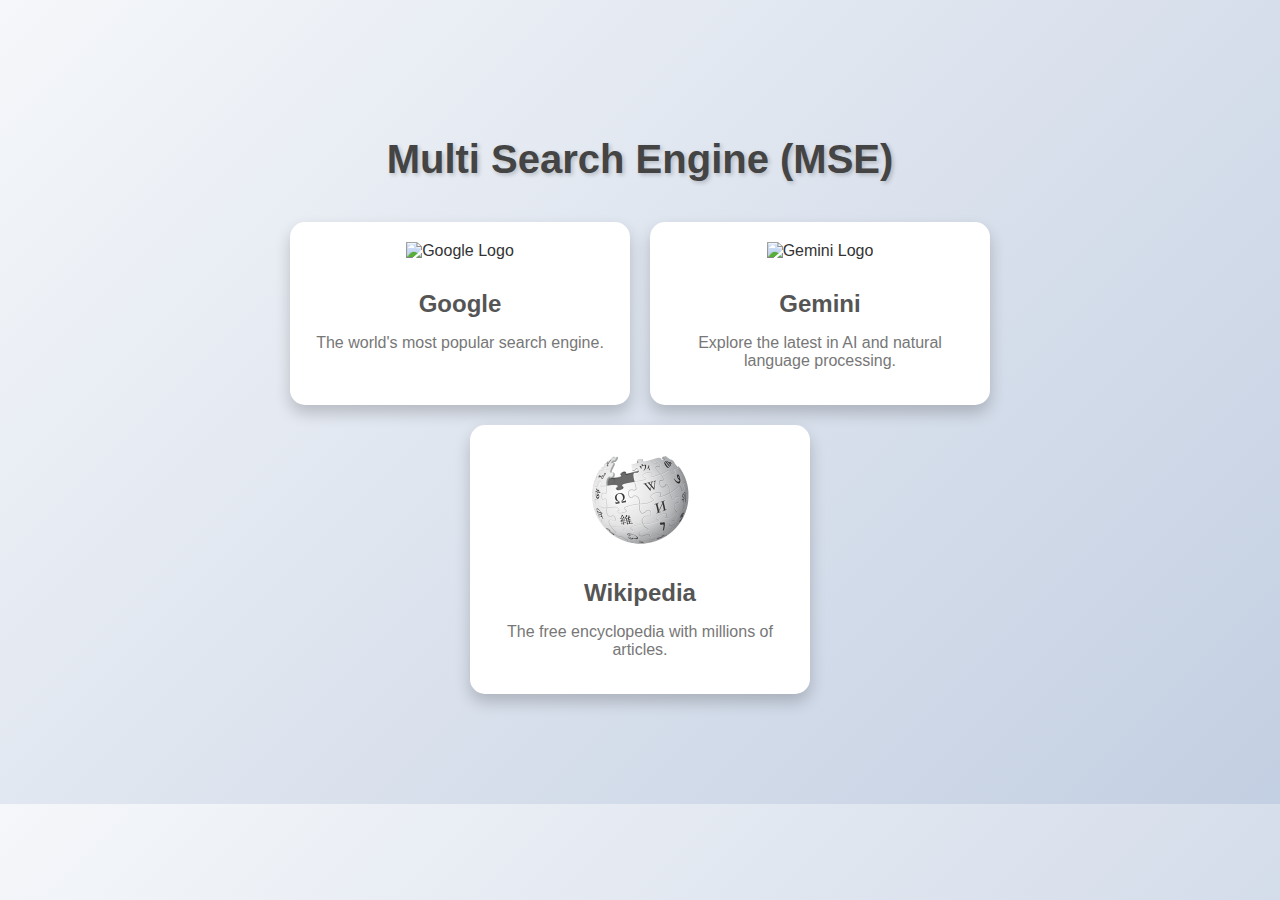
==== index.html @ 3b34fd86 "Multi-search-Engine" ====
<!DOCTYPE html>
<html lang="en">
<head>
    <meta charset="UTF-8">
    <meta name="viewport" content="width=device-width, initial-scale=1.0">
    <link rel="icon" type="image/x-icon" href="Wikipedia.png">
    <title>Multi-Search Engine Interface</title>
    <link rel="stylesheet" href="./css/style.css">
    <link rel="stylesheet" href="./css/index.css">
</head>
<body class="index-background">
    <div class="container">
        <h1>Multi Search Engine (MSE)</h1>
        <div class="search-cards">
            <div class="search-card" onclick="redirectToSearchPage('google')">
                <img src="https://w7.pngwing.com/pngs/523/198/png-transparent-google-logo-google-search-google-play-google-text-logo-number-thumbnail.png" alt="Google Logo">
                <h2>Google</h2>
                <p>The world's most popular search engine.</p>
            </div>
            <div class="search-card" onclick="redirectToSearchPage('gemini')">
                <img src="https://static.toiimg.com/thumb/msid-110225707,imgsize-6952,width-400,resizemode-4/110225707.jpg" alt="Gemini Logo">
                <h2>Gemini</h2>
                <p>Explore the latest in AI and natural language processing.</p>
            </div>
            <div class="search-card" onclick="redirectToSearchPage('wikipedia')">
                <img src="Wikipedia.png" alt="Wikipedia Logo">
                <h2>Wikipedia</h2>
                <p>The free encyclopedia with millions of articles.</p>
            </div>
        </div>
    </div>
    <script>
        function redirectToSearchPage(searchEngine) {
            if (searchEngine === 'google') {
                history.pushState({ page: 'google' }, '', 'google.html');
                window.location.href = 'google.html';
            } else if (searchEngine === 'gemini') {
                history.pushState({ page: 'gemini' }, '', 'gemini.html');
                window.location.href = 'gemini.html';
            } else if (searchEngine === 'wikipedia') {
                history.pushState({ page: 'wikipedia' }, '', 'wikipedia.html');
                window.location.href = 'wikipedia.html';
            }
        }
    </script>
</body>
</html>
---- css/style.css ----
body {
    font-family: Arial, sans-serif;
    margin: 0;
    padding: 0;
}
.index-background::before {
    content: "";
    position: absolute;
    top: 0;
    left: 0;
    right: 0;
    bottom: 0;
    background-image: url('images/multi-search-engine-logo.png');
    background-size: 50%; /* Adjust the size as needed */
    opacity: 0.2; /* Adjust the opacity to make it lighter */
    z-index: -1; /* Ensure it stays behind all content */
}
.wikipedia-background {
    background-image: url('https://images.unsplash.com/photo-1629196911514-cfd8d628ba26?q=80&w=3699&auto=format&fit=crop&ixlib=rb-4.0.3&ixid=M3wxMjA3fDB8MHxwaG90by1wYWdlfHx8fGVufDB8fHx8fA%3D%3DD');
}

.container {
    text-align: center;
    align-items: center;
    padding: 20px;
    width: 80%;
    margin: 50px auto;
}

h1 {
    font-size: 48px; /* Very large font size */
    font-weight: bold;
    margin-bottom: 50px;
    position: relative; /* Required for animation */
    animation: enlarge 1s ease-in-out infinite alternate; /* Animation definition */
}

.search-buttons {
    margin-left: 10px;
    display: flex;
    justify-content: center;
    gap: 30px;
}

.google-search-button, .gemini-search-button, .wiki-search-button {
    padding: 10px 20px;
    font-size: 16px;
    color: rgb(255, 255, 255);
    border: none;
    border-radius: 5px;
    cursor: pointer;
    transition: background-color 0.3s, transform 0.3s;
}

.google-search-button {
    background-color: #0a20e0;
}

.google-search-button:hover {
    background-color: #0a20e0;
    transform: scale(1.05);
}

.gemini-search-button {
    background-color: #0a20e0;
}

.gemini-search-button:hover {
    background-color: #0a20e0;
    transform: scale(1.05);
}

.wiki-search-button {
    background-color: #0a20e0;
}

.wiki-search-button:hover {
    background-color: #0a20e0;
    transform: scale(1.05);
}

.search-bar {
    margin-top: 20px;
    display: flex;
    align-items: center;
    justify-content: space-between;
    margin-bottom: 20px;
    width: 100%;
    height: 25px; /* Adjust the height as needed */
}

#search-query {
    padding: 10px;
    border: 1px solid #ccc;
    border-radius: 4px;
    width: 90%;
    font-size: 16px; /* Example font size */
    caret-color: red; /* Example color for caret */
    height: 100%;
}

/* Adjust caret size */
#search-query::selection {
    background: rgba(0, 0, 255, 0.3); /* Example selection background color */
}

button {
    padding: 15px; /* Adjust button padding for better height proportion */
    margin: 5px;
    border: 1px solid #ccc;
    border-radius: 4px;
}

.google-search-bar {
    align-items: center;
    justify-content: space-between;
    margin-bottom: 20px;
    width: 100%;
}

.search-info {
    position: absolute;
    display: flex;
    align-items: center;
    text-align: center;
    justify-content: center;
}

#search-engine-info {
    margin-right: 10px;
}

#search-engine {
    padding: 4px;
    margin: 5px;
    border: 1px solid #ccc;
    border-radius: 4px;
    font-size: 15px;
}

#custom-search,
#google-search-box,
#google-results {
    margin-top: 20px;
    width: 100%;
    display: flex;
    height: 100%;
}

.results {
    margin-top: 100px; /* Add margin to create space between search bar and results */
}

.results ul {
    list-style: none;
    padding: 0;
}

.results li {
    margin-bottom: 10px;
    padding: 10px;
    background: #f9f9f9;
    border: 1px solid #ddd;
    border-radius: 4px;
    transition: background-color 0.3s;
}

.results li:hover {
    background-color: #eaeaea;
}

.engine-image img {
    width: 100%;
    max-width: 600px;
    border-radius: 8px;
}

/* Custom styles for Google CSE suggestion box */
.gsc-completion-container {
    position: absolute !important;
    top: calc(100% + 10px) !important;
    left: 0 !important;
    width: 100% !important;
    z-index: 1000;
}

.gsc-completion-container .gsc-completion {
    width: 100% !important;
}

.gsc-results-wrapper-overlay {
    z-index: 999 !important;
}

.help-text {
    /* margin-top: -50px; */
    font-size: 50px;
    margin-bottom: 50px;
    color: #70757a; /* Gray text color */
}

.columns {
    display: flex;
    justify-content: space-around;
    flex-wrap: wrap;
    margin-bottom: 20px;
}

.column {
    flex: 0 1 calc(25% - 20px); /* Adjust column width */
    background-color: #ffffff;
    padding: 20px;
    border-radius: 8px;
    box-shadow: 0 4px 8px rgba(0, 0, 0, 0.1);
    margin-bottom: 20px;
    transition: transform 0.3s ease;
}

.column:hover {
    transform: translateY(-10px);
}

.column h2 {
    font-size: 18px;
    margin-bottom: 10px;
    color: #1a0dab; /* Google blue */
}
/* 
@keyframes enlarge {
    from {
        transform: scale(1);
    }
    to {
        transform: scale(1.1);
    }
} */

/* Header styles */
header {
    display: flex;
    justify-content: flex-end;
    align-items: center;
    padding: 10px 20px;
    background-color: orange;
    width: 100%;
    box-sizing: border-box;
}

.header-buttons {
    display: flex;
    gap: 10px;
}

.header-button {
    padding: 10px 20px;
    border: none;
    border-radius: 5px;
    font-size: 14px;
    cursor: pointer;
    transition: background-color 0.3s ease, transform 0.3s ease;
}

.header-button.home {
    background-color: #0a20e0;
    color: white;
}

.header-button.home:hover {
    background-color: #0a20e0;
    transform: scale(1.05);
}

.header-button.google {
    background-color: #0a20e0;
    color: white;
}

.header-button.google:hover {
    background-color: #0a20e0;
    transform: scale(1.05);
}

.header-button.gemini {
    background-color: #0a20e0;
    color: white;
}

.header-button.gemini:hover {
    background-color: #0a20e0;
    transform: scale(1.05);
}

.header-button.wikipedia {
    background-color: #0a20e0;
    color: white;
}

.header-button.wikipedia:hover {
    background-color: #0a20e0;
    transform: scale(1.05);
}

/* Media Queries for Responsiveness */
@media (max-width: 1200px) {
    .column {
        flex: 0 1 calc(33.333% - 20px); /* Adjust column width */
    }
}

@media (max-width: 992px) {
    .column {
        flex: 0 1 calc(50% - 20px); /* Adjust column width */
    }
    h1 {
        font-size: 36px; /* Adjust font size */
    }
    .search-buttons {
        gap: 20px; /* Adjust gap between buttons */
    }
}

@media (max-width: 768px) {
    .column {
        flex: 0 1 calc(100% - 20px); /* Adjust column width */
    }
    h1 {
        font-size: 28px; /* Adjust font size */
    }
    .search-buttons {
        flex-direction: column; /* Stack buttons vertically */
        gap: 10px; /* Adjust gap between buttons */
    }
    .container {
        width: 90%; /* Adjust container width */
    }
}

@media (max-width: 576px) {
    h1 {
        font-size: 24px; /* Adjust font size */
    }
    .search-buttons {
        gap: 5px; /* Adjust gap between buttons */
    }
    .google-search-button, .gemini-search-button, .wiki-search-button {
        font-size: 14px; /* Adjust button font size */
        padding: 8px 16px; /* Adjust button padding */
    }
    #search-query {
        width: 100%; /* Make search query input full width */
    }
    .container {
        padding: 10px; /* Adjust container padding */
    }
}
/* Adjustments for smaller screens header */
@media (max-width: 576px) {
    header {
        justify-content: center; /* Center align buttons on smaller screens */
        padding: 10px; /* Adjust padding */
    }

    .header-buttons {
        flex-wrap: wrap; /* Wrap buttons to new line */
        justify-content: center; /* Center buttons */
    }

    .header-button {
        padding: 8px 12px; /* Adjust button padding */
        font-size: 12px; /* Adjust button font size */
    }
}
---- css/index.css ----
/* General Body Styling */
body {
    font-family: 'Arial', sans-serif;
    margin: 0;
    padding: 0;
    background: linear-gradient(135deg, #f5f7fa, #c3cfe2); /* Soft gradient background */
    color: #333;
}

/* Container Styling */
.container {
    text-align: center;
    padding: 60px;
}

/* Heading Styling */
h1 {
    color: #444;
    margin-bottom: 40px;
    font-size: 2.5em;
    font-weight: bold;
    text-shadow: 2px 2px 4px rgba(0, 0, 0, 0.2);
}

/* Cards Container Styling */
.search-cards {
    display: flex;
    justify-content: center;
    gap: 20px;
    flex-wrap: wrap;
}

/* Individual Card Styling */
.search-card {
    background: white;
    border-radius: 15px;
    box-shadow: 0 8px 16px rgba(0, 0, 0, 0.2);
    width: 300px;
    text-align: center;
    padding: 20px;
    cursor: pointer;
    transition: transform 0.3s ease, box-shadow 0.3s ease, background 0.3s ease;
    position: relative;
    overflow: hidden;
}

.search-card img {
    width: 100px;
    height: auto;
    margin-bottom: 15px;
    transition: transform 0.3s ease;
}

.search-card h2 {
    color: #555;
    margin: 15px 0;
    font-size: 1.5em;
}

.search-card p {
    color: #777;
    font-size: 1em;
    margin-bottom: 15px;
}

/* Card Hover Effects */
.search-card:hover {
    transform: scale(1.05);
    box-shadow: 0 12px 24px rgba(0, 0, 0, 0.3);
    background: #f9f9f9; /* Light background on hover */
}

.search-card:hover img {
    transform: scale(1.1); /* Slightly zoom in the image */
}

/* Card Overlay Effect */
.search-card::before {
    content: '';
    position: absolute;
    top: 0;
    left: 0;
    width: 100%;
    height: 100%;
    background: rgba(255, 255, 255, 0.5); /* Semi-transparent overlay */
    transition: opacity 0.3s ease;
    opacity: 0;
    z-index: 0;
}

.search-card:hover::before {
    opacity: 1; /* Show overlay on hover */
}

.search-card > * {
    position: relative;
    z-index: 1; /* Ensure content is above the overlay */
}
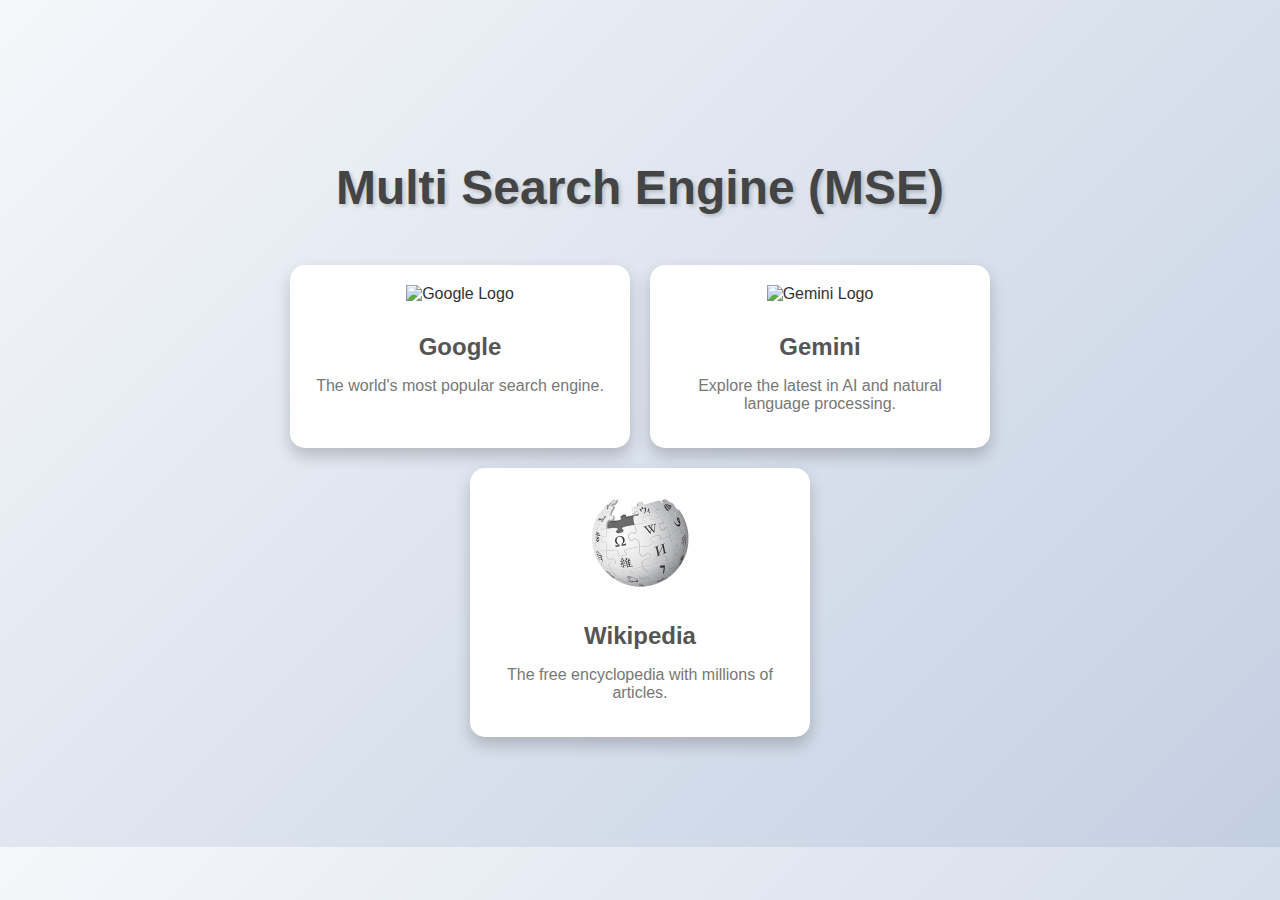
==== commit 47682b35: "create image file" ====
--- a/index.html
+++ b/index.html
@@ -1,47 +1,53 @@
 <!DOCTYPE html>
 <html lang="en">
-<head>
-    <meta charset="UTF-8">
-    <meta name="viewport" content="width=device-width, initial-scale=1.0">
-    <link rel="icon" type="image/x-icon" href="Wikipedia.png">
+  <head>
+    <meta charset="UTF-8" />
+    <meta name="viewport" content="width=device-width, initial-scale=1.0" />
+    <link rel="icon" type="image/x-icon" href="Wikipedia.png" />
     <title>Multi-Search Engine Interface</title>
-    <link rel="stylesheet" href="./css/style.css">
-    <link rel="stylesheet" href="./css/index.css">
-</head>
-<body class="index-background">
+    <link rel="stylesheet" href="./css/style.css" />
+    <link rel="stylesheet" href="./css/index.css" />
+  </head>
+  <body class="index-background">
     <div class="container">
-        <h1>Multi Search Engine (MSE)</h1>
-        <div class="search-cards">
-            <div class="search-card" onclick="redirectToSearchPage('google')">
-                <img src="https://w7.pngwing.com/pngs/523/198/png-transparent-google-logo-google-search-google-play-google-text-logo-number-thumbnail.png" alt="Google Logo">
-                <h2>Google</h2>
-                <p>The world's most popular search engine.</p>
-            </div>
-            <div class="search-card" onclick="redirectToSearchPage('gemini')">
-                <img src="https://static.toiimg.com/thumb/msid-110225707,imgsize-6952,width-400,resizemode-4/110225707.jpg" alt="Gemini Logo">
-                <h2>Gemini</h2>
-                <p>Explore the latest in AI and natural language processing.</p>
-            </div>
-            <div class="search-card" onclick="redirectToSearchPage('wikipedia')">
-                <img src="Wikipedia.png" alt="Wikipedia Logo">
-                <h2>Wikipedia</h2>
-                <p>The free encyclopedia with millions of articles.</p>
-            </div>
+      <h1>Multi Search Engine (MSE)</h1>
+      <div class="search-cards">
+        <div class="search-card" onclick="redirectToSearchPage('google')">
+          <img
+            src="https://w7.pngwing.com/pngs/523/198/png-transparent-google-logo-google-search-google-play-google-text-logo-number-thumbnail.png"
+            alt="Google Logo"
+          />
+          <h2>Google</h2>
+          <p>The world's most popular search engine.</p>
         </div>
+        <div class="search-card" onclick="redirectToSearchPage('gemini')">
+          <img
+            src="https://static.toiimg.com/thumb/msid-110225707,imgsize-6952,width-400,resizemode-4/110225707.jpg"
+            alt="Gemini Logo"
+          />
+          <h2>Gemini</h2>
+          <p>Explore the latest in AI and natural language processing.</p>
+        </div>
+        <div class="search-card" onclick="redirectToSearchPage('wikipedia')">
+          <img src="Wikipedia.png" alt="Wikipedia Logo" />
+          <h2>Wikipedia</h2>
+          <p>The free encyclopedia with millions of articles.</p>
+        </div>
+      </div>
     </div>
     <script>
-        function redirectToSearchPage(searchEngine) {
-            if (searchEngine === 'google') {
-                history.pushState({ page: 'google' }, '', 'google.html');
-                window.location.href = 'google.html';
-            } else if (searchEngine === 'gemini') {
-                history.pushState({ page: 'gemini' }, '', 'gemini.html');
-                window.location.href = 'gemini.html';
-            } else if (searchEngine === 'wikipedia') {
-                history.pushState({ page: 'wikipedia' }, '', 'wikipedia.html');
-                window.location.href = 'wikipedia.html';
-            }
+      function redirectToSearchPage(searchEngine) {
+        if (searchEngine === "google") {
+          history.pushState({ page: "google" }, "", "google.html");
+          window.location.href = "google.html";
+        } else if (searchEngine === "gemini") {
+          history.pushState({ page: "gemini" }, "", "gemini.html");
+          window.location.href = "gemini.html";
+        } else if (searchEngine === "wikipedia") {
+          history.pushState({ page: "wikipedia" }, "", "wikipedia.html");
+          window.location.href = "wikipedia.html";
         }
+      }
     </script>
-</body>
+  </body>
 </html>
--- a/css/style.css
+++ b/css/style.css
@@ -3,6 +3,7 @@
     margin: 0;
     padding: 0;
 }
+
 .index-background::before {
     content: "";
     position: absolute;
@@ -225,15 +226,6 @@
     margin-bottom: 10px;
     color: #1a0dab; /* Google blue */
 }
-/* 
-@keyframes enlarge {
-    from {
-        transform: scale(1);
-    }
-    to {
-        transform: scale(1.1);
-    }
-} */
 
 /* Header styles */
 header {
@@ -246,10 +238,6 @@
     box-sizing: border-box;
 }
 
-.header-buttons {
-    display: flex;
-    gap: 10px;
-}
 
 .header-button {
     padding: 10px 20px;
@@ -259,6 +247,12 @@
     cursor: pointer;
     transition: background-color 0.3s ease, transform 0.3s ease;
 }
+.header-buttons {
+    display: flex;
+    justify-content: center;
+    gap: 15px; /* Space between buttons */
+  }
+  
 
 .header-button.home {
     background-color: #0a20e0;
@@ -300,6 +294,38 @@
     transform: scale(1.05);
 }
 
+
+@keyframes slideIn {
+    from {
+      opacity: 0;
+      transform: translateY(20px);
+    }
+    to {
+      opacity: 1;
+      transform: translateY(0);
+    }
+  }
+
+  .header-button {
+    animation: slideIn 0.5s ease-out;
+  }
+  
+  .header-button:nth-child(1) {
+    animation-delay: 0.1s;
+  }
+  
+  .header-button:nth-child(2) {
+    animation-delay: 0.2s;
+  }
+  
+  .header-button:nth-child(3) {
+    animation-delay: 0.3s;
+  }
+  
+  .header-button:nth-child(4) {
+    animation-delay: 0.4s;
+  }
+  
 /* Media Queries for Responsiveness */
 @media (max-width: 1200px) {
     .column {
--- a/css/index.css
+++ b/css/index.css
@@ -21,6 +21,34 @@
     font-weight: bold;
     text-shadow: 2px 2px 4px rgba(0, 0, 0, 0.2);
 }
+
+/* Define the keyframes for sliding and color animation */
+@keyframes slideColorChange {
+    0% {
+      transform: translateX(-100%);
+      color: #ff6347; /* Tomato color */
+    }
+    50% {
+      transform: translateX(0);
+      color: #4682b4; /* Steel blue color */
+    }
+    
+  }
+  
+  /* Style for the heading with animation */
+  h1 {
+    font-family: 'Arial', sans-serif;
+    font-size: 3em;
+    font-weight: bold;
+    text-align: center;
+    margin: 50px 0;
+    animation: slideColorChange 3s ease-in-out infinite;
+    white-space: nowrap;
+  }
+  
+  
+
+
 
 /* Cards Container Styling */
 .search-cards {
